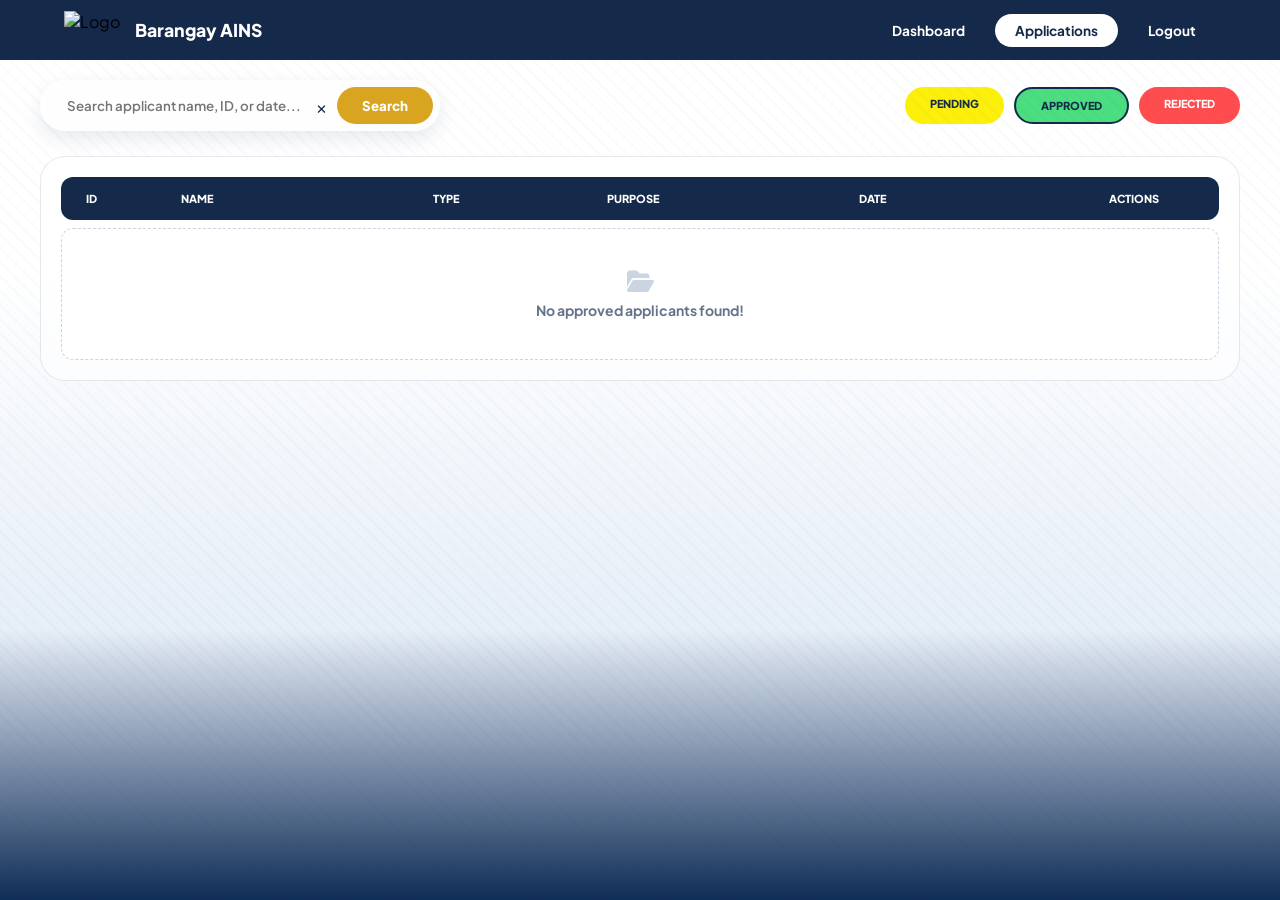
==== barangay_webapp/app/templates/admin/approved.html @ 65bcc637 "Done!" ====
<!DOCTYPE html>
<html lang="en">
<head>
    <meta charset="UTF-8">
    <meta name="viewport" content="width=device-width, initial-scale=1.0">
    <title>Approved Applications - Barangay AINS</title>
    <link rel="stylesheet" href="../../static/css/approved.css">
    <link rel="stylesheet" href="https://cdnjs.cloudflare.com/ajax/libs/font-awesome/6.4.0/css/all.min.css">
    <link href="https://fonts.googleapis.com/css2?family=Plus+Jakarta+Sans:wght@400;600;700;800&display=swap" rel="stylesheet">
</head>
<body class="fade-in">
    <div class="stripe-bg"></div>

    <header class="header-bar">
        <div class="brand">
            <img src="../../static/images/logo.png" alt="Logo" class="brand-logo">
            <h2 class="brand-text">Barangay AINS</h2>
        </div>
        <nav class="nav-links">
            <a href="../../templates/admin/dashboard.html" class="nav-btn">Dashboard</a>
            <a href="../../templates/admin/pending.html" class="nav-btn active">Applications</a>
            <a href="#" class="nav-btn" onclick="openLogoutModal()">Logout</a>
        </nav>
    </header>

    <main class="main-content" id="contentBlur">
        <div class="zoom-container">
            <div class="controls-container">
                <div class="search-glass-card">
                    <input type="text" id="searchInput" placeholder="Search applicant name, ID, or date...">
                    <button id="clearSearch" class="clear-btn" onclick="clearSearchField()">&times;</button>
                    <button id="searchBtn" class="search-btn-animated">Search</button>
                </div>
                
                <div class="filter-tabs">
                    <a href="../../templates/admin/pending.html" class="filter-btn pending">PENDING</a>
                    <a href="../../templates/admin/approved.html" class="filter-btn approved active">APPROVED</a>
                    <a href="../../templates/admin/rejected.html" class="filter-btn rejected">REJECTED</a>
                </div>
            </div>

            <div class="table-card">
                <div class="table-header">
                    <div>ID</div>
                    <div>NAME</div>
                    <div>TYPE</div>
                    <div>PURPOSE</div>
                    <div>DATE</div>
                    <div style="text-align: right; padding-right: 35px;">ACTIONS</div>
                </div>
                <div id="applicantList"></div>
            </div>
        </div>
    </main>

    <div class="modal-overlay" id="modalOverlay">
        <div class="modal-card applicant-card" id="modalCard">
            <button class="close-btn" onclick="closeModal()"><i class="fa-solid fa-xmark"></i></button>
            
            <div id="modalForm">
                <h2 class="modal-main-title">Edit Approved Applicant</h2>
                
                <div class="info-grid">
                    <div class="info-group">
                        <label>ID:</label>
                        <input type="text" id="m-id" readonly>
                    </div>
                    <div class="info-group">
                        <label>DATE:</label>
                        <input type="text" id="m-date" readonly>
                    </div>
                    <div class="info-group">
                        <label>NAME:</label>
                        <input type="text" id="m-name" readonly>
                    </div>
                    <div class="info-group">
                        <label>REQUESTED CERTIFICATE:</label>
                        <input type="text" id="m-type" readonly>
                    </div>
                </div>

                <div class="status-action-bar" id="statusBarContainer">
                    <div class="status-info-left">
                        <span class="status-label-text">Change Status To:</span>
                        <strong id="modal-status-text" style="color: #059669;">APPROVED</strong>
                    </div>
                    
                    <div class="status-divider" id="statusDivider"></div>

                    <div class="action-buttons-right" id="modalActionButtons">
                        <button class="btn-approve-main" style="background:#FCF00B; color:#0F2D57;" onclick="selectStatus('Pending')">PENDING</button>
                        <button class="btn-reject-main" onclick="selectStatus('Rejected')">REJECT</button>
                    </div>
                </div>

                <div class="admin-note-wrapper" id="adminNoteSection">
                    <div class="admin-note-col">
                        <label id="adminNoteLabel" class="admin-label-styled">ADMIN NOTE (UPDATE):</label>
                        <textarea id="adminNote" placeholder="Enter reason for status change..."></textarea>
                    </div>
                </div>

                <button class="update-app-btn" id="updateAppBtn" onclick="validateAndUpdate()">Save Changes</button>
                <p id="errorMessage" style="color:#FF4F4F; text-align:center; font-size:12px; font-weight:800; margin-top:10px; display:none;">Error message here</p>
            </div>

            <div id="modalSuccess" style="display:none;" class="success-screen-center">
                <div class="check-icon-3d">
                    <i class="fa-solid fa-check"></i>
                </div>
                <h2 class="success-title-text">Status Updated!</h2>
                <p class="success-sub-text">Record has been moved to the selected status.</p>
                <button class="update-app-btn" style="margin-top: 10px;" onclick="location.reload()">Return to List</button>
            </div>
        </div>
    </div>

    <div class="modal-overlay" id="logoutModalOverlay">
        <div class="modal-card logout-card">
            <div class="logout-icon-header">🚪</div>
            <h2 class="logout-title">Confirm Logout</h2>
            <p class="logout-description">Are you sure you want to log out of the Admin Dashboard?</p>
            <div class="logout-footer-btns">
                <button class="btn-logout-cancel" onclick="closeLogoutModal()">CANCEL</button>
                <button class="btn-logout-confirm" onclick="window.location.href='login.html'">YES, LOG OUT</button>
            </div>
        </div>
    </div>

    <script src="../../static/js/approved.js"></script>
</body>
</html>
---- barangay_webapp/app/static/css/approved.css ----
:root {
    --navy: #152A4A;
    --white: #FFFFFF;
    --pending: #FCF00B;
    --approved: #4ade80; 
    --rejected: #ff4d4f; 
    --text-dark: #0F2D57;
    --text-gray: #64748b;
    --border-light: #cbd5e1;
    --bg-light: #f4f6f8;
}

* { margin: 0; padding: 0; box-sizing: border-box; font-family: 'Plus Jakarta Sans', sans-serif; }

body { 
    background: linear-gradient(180deg, #FFFFFF 0%, #FFFFFF 30%, #E6EEF8 70%, #0F2D57 100%);
    background-attachment: fixed; min-height: 100vh; padding-top: 80px; overflow-x: hidden;
}

.stripe-bg {
    position: fixed; top: 0; left: 0; width: 100%; height: 100%;
    background-image: repeating-linear-gradient(45deg, rgba(15, 45, 87, 0.02) 0px, rgba(15, 45, 87, 0.02) 2px, transparent 2px, transparent 10px);
    z-index: 0; pointer-events: none;
}

.zoom-container { width: 95%; max-width: 1200px; margin: 0 auto; }

.header-bar {
    position: fixed; top: 0; width: 100%; height: 60px; background: var(--navy);
    display: flex; justify-content: space-between; align-items: center; padding: 0 5%; z-index: 1000;
}
.brand { display: flex; align-items: center; gap: 15px; }
.brand-logo { height: 38px; }
.brand-text { color: white; font-weight: 800; font-size: 1.1rem; }

.nav-links { display: flex; gap: 10px; }
.nav-btn { text-decoration: none; color: white; font-weight: 700; padding: 8px 20px; border-radius: 20px; font-size: 0.85rem; transition: 0.3s; }
.nav-btn:hover { background-color: var(--pending); color: var(--navy); }
.nav-btn.active { background-color: white; color: var(--navy); }

.controls-container { display: flex; justify-content: space-between; align-items: center; margin-bottom: 25px; }

/* NILAGYAN NG SHADOW ANG SEARCH BAR */
.search-glass-card {
    display: flex; background: rgba(255, 255, 255, 0.4); backdrop-filter: blur(12px);
    padding: 6px; border-radius: 35px; border: 1.5px solid rgba(255, 255, 255, 0.8); width: 400px; align-items: center;
    box-shadow: 0 8px 20px rgba(15, 45, 87, 0.1); 
    transition: 0.3s;
}
.search-glass-card:focus-within {
    box-shadow: 0 10px 25px rgba(15, 45, 87, 0.2); 
    border-color: var(--navy);
}
.search-glass-card input { background: transparent; border: none; outline: none; padding-left: 20px; flex: 1; font-weight: 600; color: var(--navy); }

.clear-btn { background: transparent; border: none; font-size: 18px; color: var(--navy); cursor: pointer; padding: 0 10px; }
.search-btn-animated { background: #D9A420; color: white; border: none; padding: 10px 25px; border-radius: 25px; font-weight: 800; cursor: pointer; transition: 0.3s; }
.search-btn-animated:hover { background: var(--navy); transform: translateY(-2px); }

.filter-tabs { display: flex; gap: 10px; }
.filter-btn { 
    text-decoration: none; font-weight: 800; font-size: 11px; padding: 10px 25px; 
    border-radius: 25px; color: var(--navy); transition: all 0.3s ease; 
}
.filter-btn.pending { background: var(--pending); }
.filter-btn.approved { background: var(--approved); }
.filter-btn.rejected { background: var(--rejected); color: white; }
.filter-btn.active { border: 2px solid var(--navy); }
.filter-btn:hover { transform: translateY(-3px); box-shadow: 0 6px 12px rgba(15, 45, 87, 0.15); filter: brightness(1.05); }

.table-card { background: rgba(255, 255, 255, 0.6); backdrop-filter: blur(15px); border-radius: 25px; padding: 20px; border: 1px solid rgba(15, 45, 87, 0.1); }
.table-header { 
    display: grid; grid-template-columns: 80px 1.5fr 1fr 1.5fr 120px 200px;
    background: var(--navy); color: white; border-radius: 12px; font-size: 11px; font-weight: 800; padding: 15px 25px; gap: 15px;
}

.applicant-row-full { 
    display: grid; grid-template-columns: 80px 1.5fr 1fr 1.5fr 120px 200px;
    align-items: center; padding: 15px 25px; gap: 15px; background: white; border-radius: 12px; margin-top: 8px; font-size: 13px; font-weight: 600; transition: 0.3s;
}
.applicant-row-full:hover { transform: scale(1.01) translateX(5px); background: #f8fbff; box-shadow: 0 5px 15px rgba(15, 45, 87, 0.1); }

/* STYLING KAPAG WALANG NAKITA SA SEARCH */
.no-results-msg {
    text-align: center; padding: 40px; color: var(--text-gray); font-size: 14px; font-weight: 700;
    background: rgba(255, 255, 255, 0.8); border-radius: 12px; margin-top: 8px; border: 1px dashed var(--border-light);
}

.action-cell { display: flex; gap: 8px; justify-content: flex-end; }
.quick-btn { width: 32px; height: 32px; border-radius: 8px; border: none; cursor: pointer; transition: 0.2s; }
.quick-btn:hover { transform: scale(1.15); }
.quick-approve { background: var(--approved); color: var(--text-dark); }
.quick-reject { background: var(--rejected); color: white; }
.view-btn { background: var(--navy); color: white; border: none; padding: 8px 15px; border-radius: 8px; font-weight: 700; cursor: pointer; transition: 0.3s; }
.view-btn:hover { background: #1a4a8d; }

.modal-overlay { position: fixed; top: 0; left: 0; width: 100%; height: 100%; background: rgba(15, 45, 87, 0.5); backdrop-filter: blur(5px); display: none; justify-content: center; align-items: center; z-index: 3000; }

.applicant-card { 
    width: 520px; background: white; border-radius: 20px; padding: 20px; 
    position: relative; transform: scale(0.9); opacity: 0; 
    transition: 0.3s cubic-bezier(0.34, 1.56, 0.64, 1), border 0.3s, box-shadow 0.3s;
    box-shadow: 0 20px 50px rgba(0,0,0,0.2);
    border: 2px solid transparent;
}
.modal-overlay.active .applicant-card { transform: scale(1); opacity: 1; }
.applicant-card.error-stroke { border: 2px solid #FF4F4F !important; box-shadow: 0 0 20px rgba(255, 79, 79, 0.3) !important; }

.close-btn { 
    position: absolute; right: 20px; top: 20px; border: none; background: #f4f6f8; 
    width: 30px; height: 30px; border-radius: 50%; cursor: pointer; transition: all 0.3s ease;
    display: flex; align-items: center; justify-content: center; color: var(--text-gray); font-size: 14px;
}
.close-btn:hover { background: #fee2e2; color: var(--rejected); transform: rotate(90deg) scale(1.1); }

.modal-main-title { color: var(--text-dark); font-size: 18px; font-weight: 800; margin-bottom: 10px; } 
.info-grid { display: grid; grid-template-columns: 1fr 1fr; gap: 8px 15px; } 
.info-group label { font-size: 10px; font-weight: 800; color: var(--text-gray); margin-bottom: 3px; display: block; text-transform: uppercase; }
.info-group input, .info-group textarea { 
    width: 100%; border: 1px solid var(--border-light); border-radius: 8px; 
    padding: 6px 10px; font-size: 12px; font-weight: 600; color: var(--text-dark); outline: none; background: #fff; 
}

.reason-files-row { display: grid; grid-template-columns: 1.8fr 1fr; gap: 10px; margin-top: 10px; }
.reason-box textarea { height: 70px; resize: none; }
.submitted-files-card { background: #f8fafc; border: 1px solid var(--border-light); border-radius: 12px; padding: 10px 15px; }
.submitted-files-card label { font-size: 12px; color: var(--text-dark); font-weight: 500; display: block; }
.file-item-link { display: flex; align-items: center; gap: 8px; margin-top: 8px; }
.file-text-underline { font-weight: 700; color: var(--navy); text-decoration: underline; cursor: pointer; font-size: 12px; transition: 0.2s; }
.file-text-underline:hover { color: #D9A420; }

.status-action-bar { 
    background: var(--bg-light); border-radius: 12px; padding: 10px 15px; 
    display: flex; justify-content: space-between; align-items: center; margin: 12px 0; 
}
.status-info-left { display: flex; align-items: center; gap: 15px; }
.status-label-text { font-size: 13px; font-weight: 400; color: var(--text-dark); }
.status-info-left strong { font-size: 12px; color: var(--text-dark); font-weight: 800; }

.status-divider { width: 1px; height: 30px; background-color: #cbd5e1; margin: 0 10px; }

.action-buttons-right { display: flex; gap: 8px; }
.btn-approve-main { background: var(--approved); color: var(--text-dark); border: none; padding: 6px 15px; border-radius: 8px; font-size: 11px; font-weight: 800; cursor: pointer; transition: 0.2s; }
.btn-reject-main { background: var(--rejected); color: white; border: none; padding: 6px 15px; border-radius: 8px; font-size: 11px; font-weight: 800; cursor: pointer; transition: 0.2s; }
.btn-approve-main:hover, .btn-reject-main:hover { opacity: 0.9; }

.admin-note-wrapper { display: flex; gap: 10px; align-items: stretch; margin-top: 5px; }
.admin-note-col { flex: 1; display: flex; flex-direction: column; gap: 5px; }
.attach-file-col { width: 160px; display: flex; flex-direction: column; gap: 5px; }

.admin-label-styled { font-size: 10px; font-weight: 800; color: var(--text-gray); text-transform: uppercase; }
.admin-note-col textarea { 
    flex: 1; border: 1px solid var(--border-light); border-radius: 10px; padding: 10px; 
    font-size: 12px; font-weight: 500; color: var(--text-dark); resize: none; min-height: 80px;
}

.drop-zone-mini { 
    flex: 1; border: 2px dashed var(--navy); border-radius: 10px; background: #f8fafc;
    display: flex; flex-direction: column; align-items: center; justify-content: center; gap: 5px; cursor: pointer; transition: 0.3s; padding: 5px;
}
.file-icon-gray { font-size: 18px; color: #cbd5e1; transition: 0.3s; }
.drop-zone-mini span#fileNameDisplay { font-size: 11px; font-weight: 800; color: var(--navy); max-width: 100%; overflow: hidden; text-overflow: ellipsis; white-space: nowrap; }
.drop-zone-mini:hover { background: #e2e8f0; }

.update-app-btn { 
    width: 100%; background: var(--navy); color: white; border: none; 
    padding: 10px; border-radius: 10px; font-weight: 800; font-size: 13px; margin-top: 15px; cursor: pointer; transition: 0.3s; 
}
.update-app-btn:hover { background: #0a1f3d; }

.success-screen-center { text-align: center; padding: 20px; }
.check-icon-3d { 
    width: 60px; height: 60px; background: #4ade80; color: white; font-size: 30px; border-radius: 12px; 
    display: flex; align-items: center; justify-content: center; margin: 0 auto 15px; 
    box-shadow: 0 5px 0 #22c55e; 
}
.success-title-text { color: var(--text-dark); font-size: 24px; font-weight: 800; margin-bottom: 5px; }
.success-sub-text { color: var(--text-gray); font-size: 14px; margin-bottom: 25px; }

.blurred { filter: blur(8px); transition: 0.3s; }
.fade-in { animation: fadeIn 0.4s ease; }
@keyframes fadeIn { from { opacity: 0; } to { opacity: 1; } }
@keyframes shake { 0%, 100% { transform: scale(1) translateX(0); } 25% { transform: scale(1) translateX(-8px); } 75% { transform: scale(1) translateX(8px); } }
.shake { animation: shake 0.4s ease; }

.logout-card { width: 400px; text-align: center; padding: 30px; border-radius: 20px; background: white; transform: scale(1) !important; }
.logout-icon-header { font-size: 40px; margin-bottom: 10px; }
.logout-title { font-size: 20px; color: var(--text-dark); font-weight: 800; margin-bottom: 10px; }
.logout-description { font-size: 14px; color: var(--text-gray); margin-bottom: 20px; }
.logout-footer-btns { display: flex; gap: 10px; justify-content: center; }
.btn-logout-cancel { background: #f1f5f9; color: var(--text-gray); border: none; padding: 10px 20px; border-radius: 8px; font-weight: 700; cursor: pointer; transition: 0.3s; }
.btn-logout-cancel:hover { background: #e2e8f0; }
.btn-logout-confirm { background: var(--navy); color: white; border: none; padding: 10px 20px; border-radius: 8px; font-weight: 700; cursor: pointer; transition: 0.3s; }
.btn-logout-confirm:hover { background: #0a1f3d; }
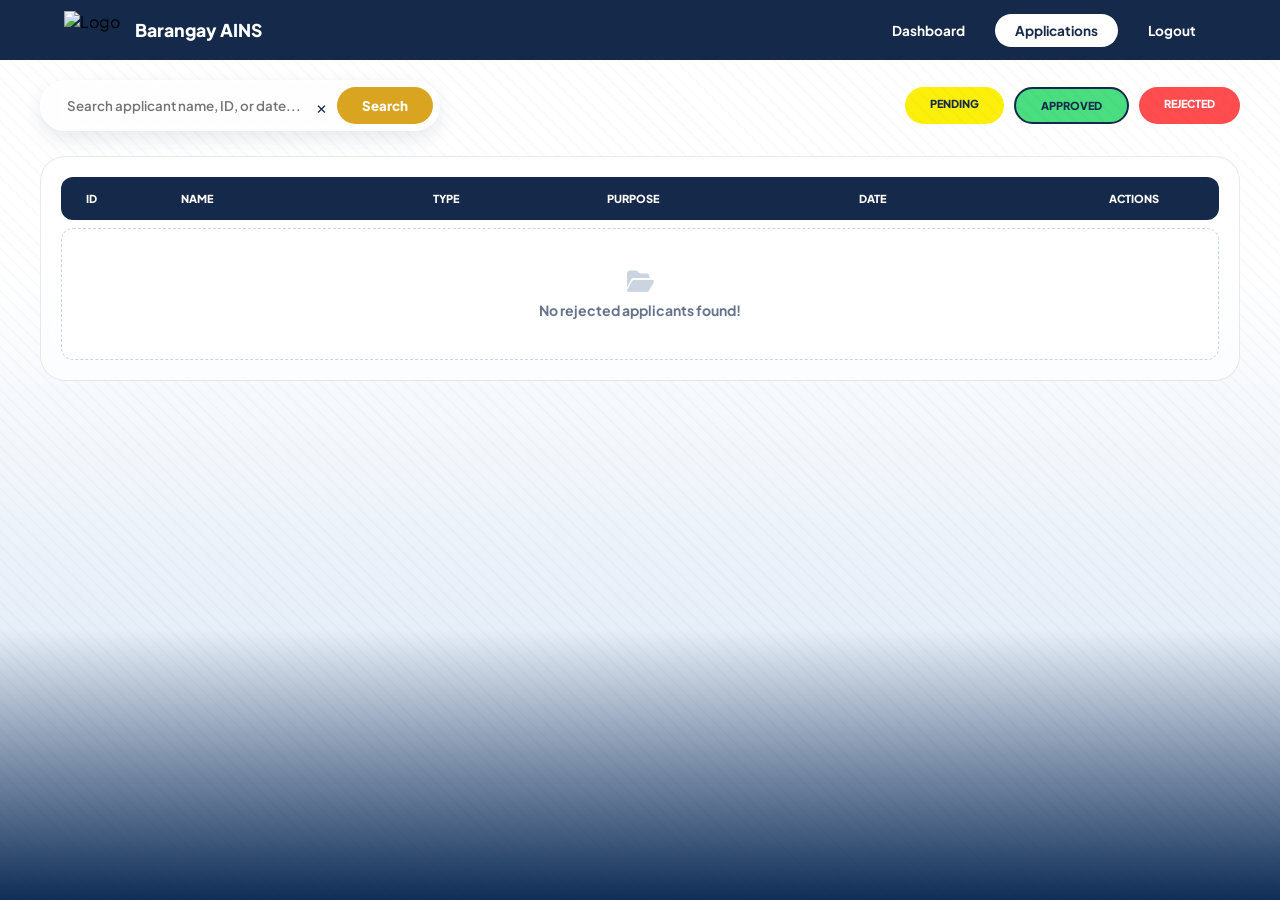
==== commit eb01351b: "Done 2.0" ====
--- a/barangay_webapp/app/templates/admin/approved.html
+++ b/barangay_webapp/app/templates/admin/approved.html
@@ -79,6 +79,14 @@
                     </div>
                 </div>
 
+                <div id="currentFileDisplay" style="margin-top: 15px; padding: 12px; background: #f0fdf4; border: 1px solid #bbf7d0; border-radius: 8px;">
+                    <label class="admin-label-styled" style="color: #15803d; margin-bottom: 5px; display: block;">CURRENT ATTACHED CERTIFICATE:</label>
+                    <div style="display: flex; align-items: center; gap: 10px;">
+                        <i class="fa-solid fa-file-circle-check" style="color: #059669; font-size: 18px;"></i>
+                        <span id="displayExistingFile" style="font-weight: 700; color: #1e293b; font-size: 13px;">No file found</span>
+                    </div>
+                </div>
+
                 <div class="status-action-bar" id="statusBarContainer">
                     <div class="status-info-left">
                         <span class="status-label-text">Change Status To:</span>
@@ -98,24 +106,33 @@
                         <label id="adminNoteLabel" class="admin-label-styled">ADMIN NOTE (UPDATE):</label>
                         <textarea id="adminNote" placeholder="Enter reason for status change..."></textarea>
                     </div>
+
+                    <div class="attach-file-col" id="uploadCol">
+                        <label class="admin-label-styled">UPDATE CERTIFICATE:</label>
+                        <div class="drop-zone-mini" onclick="document.getElementById('fileInput').click()">
+                            <i class="fa-solid fa-file-signature file-icon-gray"></i>
+                            <span id="fileNameDisplay">Replace File</span>
+                            <input type="file" id="fileInput" hidden onchange="handleFileSelect(this)">
+                        </div>
+                    </div>
                 </div>
 
                 <button class="update-app-btn" id="updateAppBtn" onclick="validateAndUpdate()">Save Changes</button>
-                <p id="errorMessage" style="color:#FF4F4F; text-align:center; font-size:12px; font-weight:800; margin-top:10px; display:none;">Error message here</p>
+                <p id="errorMessage" style="color:#FF4F4F; text-align:center; font-size:12px; font-weight:800; margin-top:10px; display:none;"></p>
             </div>
 
             <div id="modalSuccess" style="display:none;" class="success-screen-center">
                 <div class="check-icon-3d">
                     <i class="fa-solid fa-check"></i>
                 </div>
-                <h2 class="success-title-text">Status Updated!</h2>
-                <p class="success-sub-text">Record has been moved to the selected status.</p>
+                <h2 class="success-title-text">Updated Successfully!</h2>
+                <p class="success-sub-text">Record and file updates have been saved.</p>
                 <button class="update-app-btn" style="margin-top: 10px;" onclick="location.reload()">Return to List</button>
             </div>
         </div>
     </div>
 
-    <div class="modal-overlay" id="logoutModalOverlay">
+     <div class="modal-overlay" id="logoutModalOverlay">
         <div class="modal-card logout-card">
             <div class="logout-icon-header">🚪</div>
             <h2 class="logout-title">Confirm Logout</h2>
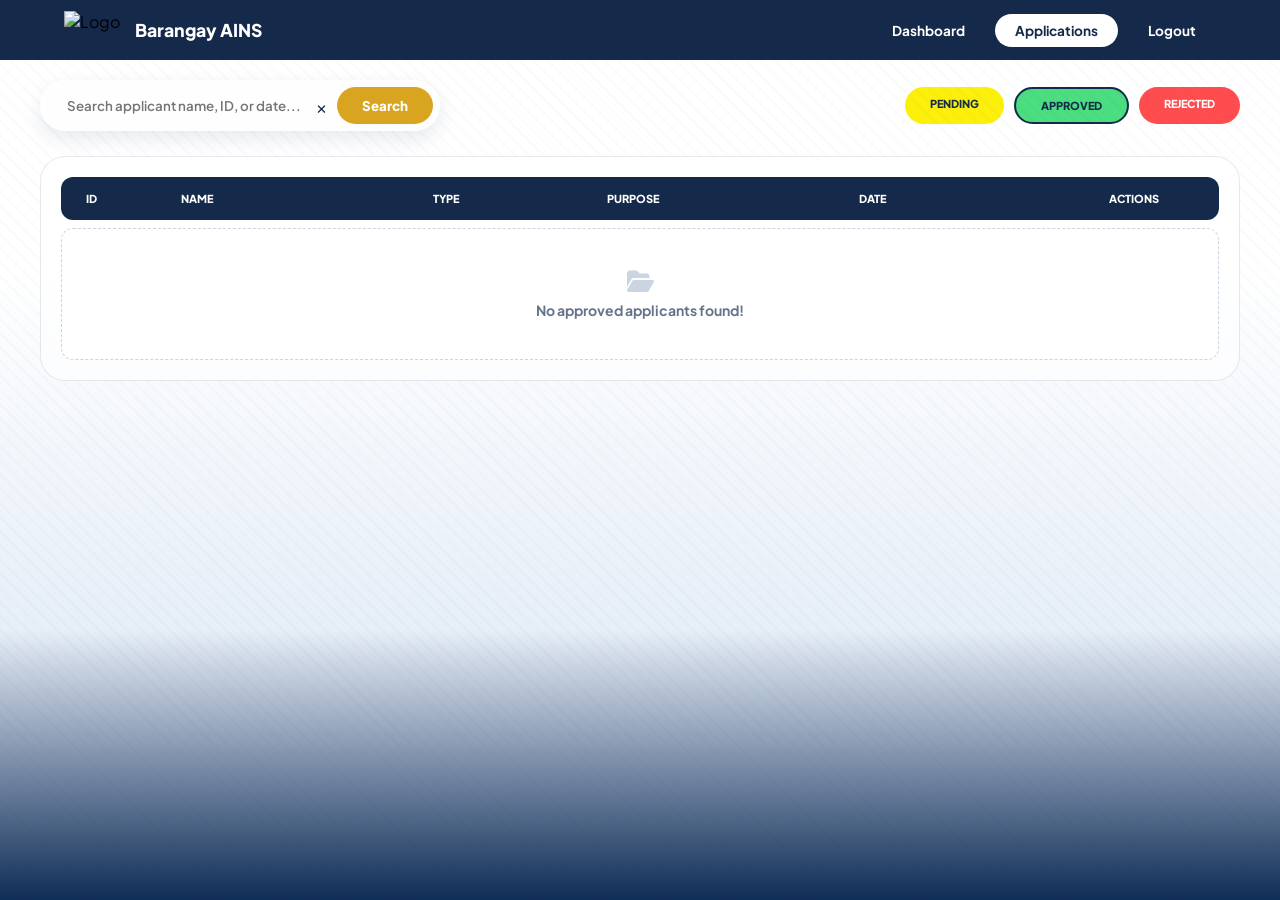
==== commit c7039352: "No Attached Cert Na Poooo" ====
--- a/barangay_webapp/app/templates/admin/approved.html
+++ b/barangay_webapp/app/templates/admin/approved.html
@@ -79,14 +79,6 @@
                     </div>
                 </div>
 
-                <div id="currentFileDisplay" style="margin-top: 15px; padding: 12px; background: #f0fdf4; border: 1px solid #bbf7d0; border-radius: 8px;">
-                    <label class="admin-label-styled" style="color: #15803d; margin-bottom: 5px; display: block;">CURRENT ATTACHED CERTIFICATE:</label>
-                    <div style="display: flex; align-items: center; gap: 10px;">
-                        <i class="fa-solid fa-file-circle-check" style="color: #059669; font-size: 18px;"></i>
-                        <span id="displayExistingFile" style="font-weight: 700; color: #1e293b; font-size: 13px;">No file found</span>
-                    </div>
-                </div>
-
                 <div class="status-action-bar" id="statusBarContainer">
                     <div class="status-info-left">
                         <span class="status-label-text">Change Status To:</span>
@@ -107,14 +99,6 @@
                         <textarea id="adminNote" placeholder="Enter reason for status change..."></textarea>
                     </div>
 
-                    <div class="attach-file-col" id="uploadCol">
-                        <label class="admin-label-styled">UPDATE CERTIFICATE:</label>
-                        <div class="drop-zone-mini" onclick="document.getElementById('fileInput').click()">
-                            <i class="fa-solid fa-file-signature file-icon-gray"></i>
-                            <span id="fileNameDisplay">Replace File</span>
-                            <input type="file" id="fileInput" hidden onchange="handleFileSelect(this)">
-                        </div>
-                    </div>
                 </div>
 
                 <button class="update-app-btn" id="updateAppBtn" onclick="validateAndUpdate()">Save Changes</button>
--- a/barangay_webapp/app/static/css/approved.css
+++ b/barangay_webapp/app/static/css/approved.css
@@ -146,21 +146,12 @@
 
 .admin-note-wrapper { display: flex; gap: 10px; align-items: stretch; margin-top: 5px; }
 .admin-note-col { flex: 1; display: flex; flex-direction: column; gap: 5px; }
-.attach-file-col { width: 160px; display: flex; flex-direction: column; gap: 5px; }
 
 .admin-label-styled { font-size: 10px; font-weight: 800; color: var(--text-gray); text-transform: uppercase; }
 .admin-note-col textarea { 
     flex: 1; border: 1px solid var(--border-light); border-radius: 10px; padding: 10px; 
     font-size: 12px; font-weight: 500; color: var(--text-dark); resize: none; min-height: 80px;
 }
-
-.drop-zone-mini { 
-    flex: 1; border: 2px dashed var(--navy); border-radius: 10px; background: #f8fafc;
-    display: flex; flex-direction: column; align-items: center; justify-content: center; gap: 5px; cursor: pointer; transition: 0.3s; padding: 5px;
-}
-.file-icon-gray { font-size: 18px; color: #cbd5e1; transition: 0.3s; }
-.drop-zone-mini span#fileNameDisplay { font-size: 11px; font-weight: 800; color: var(--navy); max-width: 100%; overflow: hidden; text-overflow: ellipsis; white-space: nowrap; }
-.drop-zone-mini:hover { background: #e2e8f0; }
 
 .update-app-btn { 
     width: 100%; background: var(--navy); color: white; border: none; 
